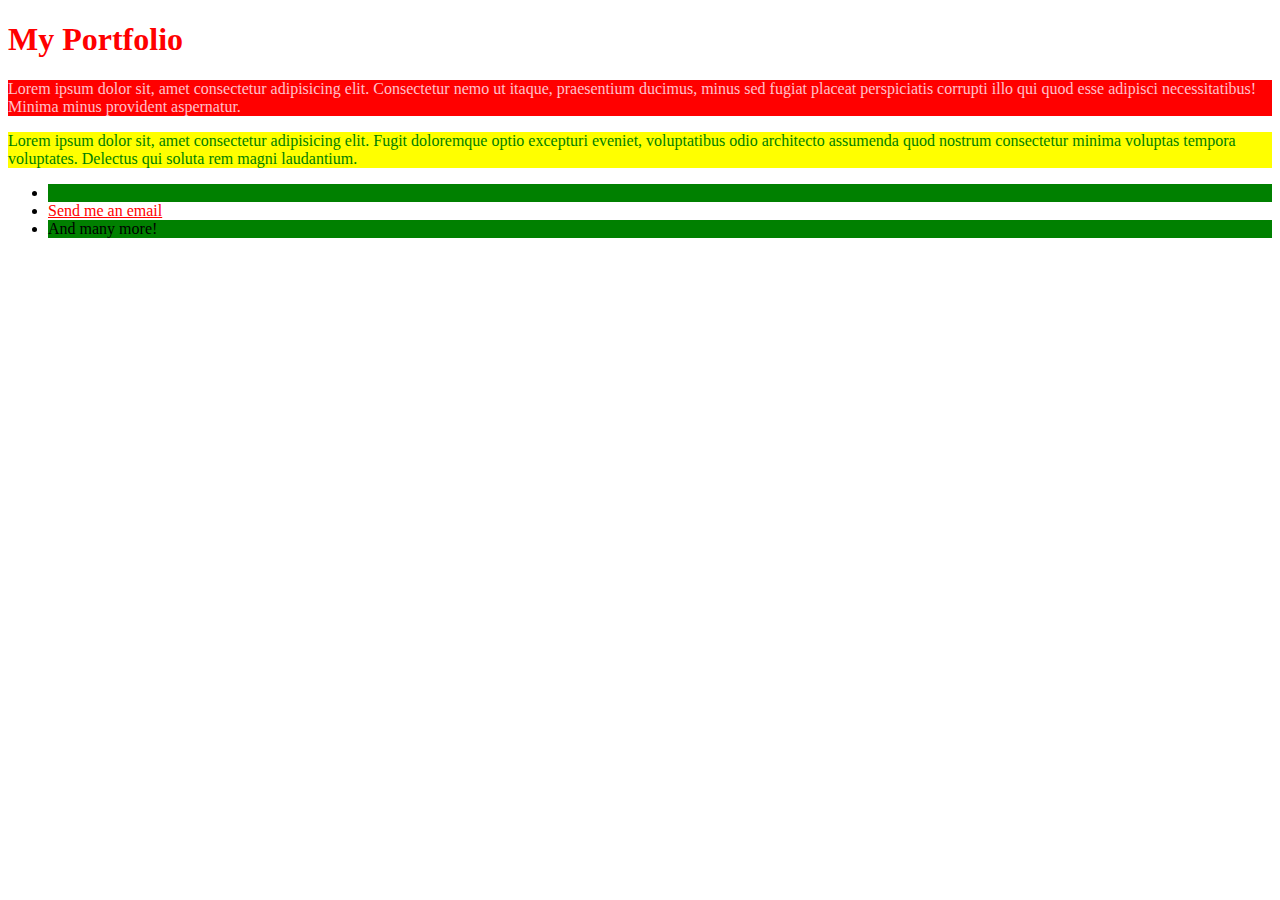
==== index.html @ 727cea33 "update 7.12." ====
<!DOCTYPE html>
<html lang="en">
<head>
    <meta name="viewport" content="width=device-width, initial-scale=1.0">
    <meta name="description" content="My Portfolio">
    <meta name="author" content="Dijana Đuran">
    <link rel="stylesheet" href="./style.css">
</head>
<body>
    <h1 class="important">My Portfolio</h1>
    <p id ="intro" class="important">Lorem ipsum dolor sit, amet consectetur adipisicing elit. Consectetur nemo ut itaque, praesentium ducimus, minus sed fugiat placeat perspiciatis corrupti illo qui quod esse adipisci necessitatibus! Minima minus provident aspernatur.</p>
    <p>Lorem ipsum dolor sit, amet consectetur adipisicing elit. Fugit doloremque optio excepturi eveniet, voluptatibus odio architecto assumenda quod nostrum consectetur minima voluptas tempora voluptates. Delectus qui soluta rem magni laudantium.</p>
    <ul>
        <li>
            <a href="https://github.com/Diiiiiii" target="_blank">
                My GitHub
            </a>
        </li>
        <li>
            <a href="mailto:example@email.com">
                Send me an email
            </a>
        </li>
        <li>
            And many more!
        </li>
    </ul>
</body>

</html>
---- style.css ----
/* Selektor po elementu */
p {
    color: green;
}
/*
Selektor po klasi
*/
.important {
    color: red;
}

/*Selektor po ID-u */
#intro {
    color: pink;
}
[target="_blank"] {
    color: green;
}
[href^="mailto:"] {
    color:red;
}

/* Bitan redosljed kod psudoelemenata kojim ih navodimo u css*/
a:hover {
    color:white;
}
a:visited {
    color: black;
}
p:first-of-type {
    background-color: red;
}
p:nth-child(3) {
    background-color: yellow;
}
li:nth-child(2n + 1) {
    background: green;
}
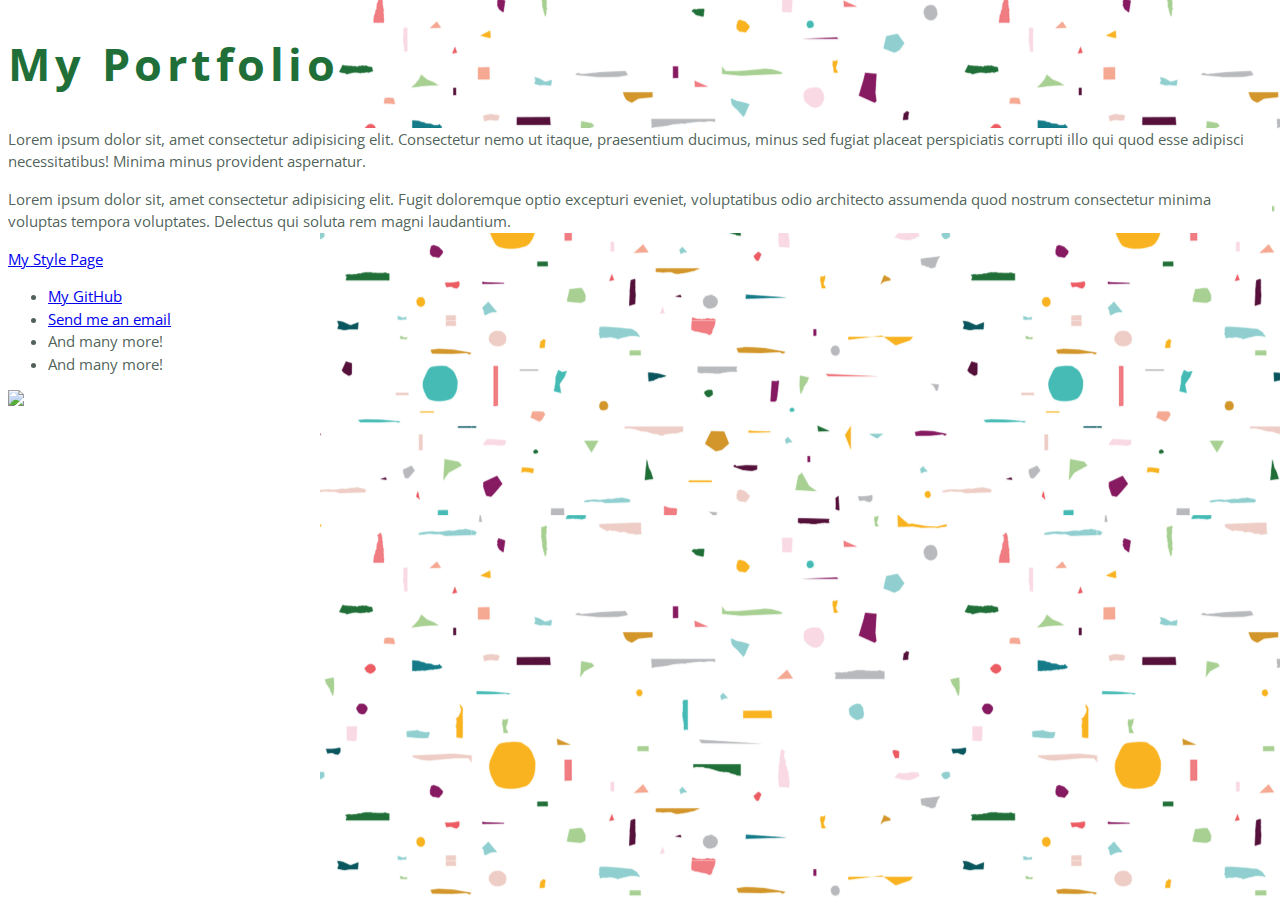
==== commit fd1ba06f: "update" ====
--- a/index.html
+++ b/index.html
@@ -8,8 +8,13 @@
 </head>
 <body>
     <h1 class="important">My Portfolio</h1>
-    <p id ="intro" class="important">Lorem ipsum dolor sit, amet consectetur adipisicing elit. Consectetur nemo ut itaque, praesentium ducimus, minus sed fugiat placeat perspiciatis corrupti illo qui quod esse adipisci necessitatibus! Minima minus provident aspernatur.</p>
+    <div id="text">
+    <p>Lorem ipsum dolor sit, amet consectetur adipisicing elit. Consectetur nemo ut itaque, praesentium ducimus, minus sed fugiat placeat perspiciatis corrupti illo qui quod esse adipisci necessitatibus! Minima minus provident aspernatur.</p>
     <p>Lorem ipsum dolor sit, amet consectetur adipisicing elit. Fugit doloremque optio excepturi eveniet, voluptatibus odio architecto assumenda quod nostrum consectetur minima voluptas tempora voluptates. Delectus qui soluta rem magni laudantium.</p>
+    </div>
+    <div>
+        <a class="big" href="https://diiiiiii.github.io/portfolio-website/style-guide.html">My Style Page</a>
+    </div>
     <ul>
         <li>
             <a href="https://github.com/Diiiiiii" target="_blank">
@@ -18,13 +23,17 @@
         </li>
         <li>
             <a href="mailto:example@email.com">
-                Send me an email
+                Send me an email 
             </a>
         </li>
         <li>
             And many more!
         </li>
+        <li>
+            And many more!
+        </li>
     </ul>
+    <img src="chocolade.jpg" height="100" style='float: left;'>
 </body>
 
 </html>--- a/style.css
+++ b/style.css
@@ -1,38 +1,93 @@
-/* Selektor po elementu */
-p {
-    color: green;
+@import url('https://fonts.googleapis.com/css2?family=Open+Sans:ital,wght@0,300;0,400;0,500;0,600;0,700;0,800;1,300;1,400;1,500;1,600;1,700;1,800&display=swap');
+
+html {font-size: 15px} /* 1rem - root em - em */
+
+body {
+    color: rgb(76 94 85 / 98%);
+    font-size: 1rem;
+    font-family: 'Open Sans', sans-serif;
+    line-height: 1.5;
+    background-color:#ffffff;
+    background-image: url('./wallpaperflare.com_wallpaper.jpg');
+    background-repeat: repeat-y;
+    background-size: 75%;
+    background-position: right ;
+} 
+.p, p {
+    font-size: 1rem;
+    font-weight: 400;
+    line-height: 1.5;
+/*    background-color:#fff; */
+    
 }
-/*
-Selektor po klasi
-*/
-.important {
-    color: red;
+.h6, h6 {
+    color: rgb(241 124 130);
+ /*   background-color:rgb(255, 255, 255); */
+    font-size: 1.33rem;
+    font-weight: 700;
+    font-style: bold;
+    letter-spacing: 0.1em;
+} /* 20px / 15 = 1.33 rema*/
+.h5, h5 {
+    color: rgb(168 208 146);
+    font-size: 1.66rem;
+    font-weight: 700;
+    letter-spacing: 0.1em;
+}
+.h4, h4 {
+    color: rgb(249 179 32);
+    font-size: 2rem;
+    font-weight: 700;
+    letter-spacing: 0.1em;
+}
+.h3, h3 {
+    color: rgb(70 187 181);
+    font-size: 2.33rem;
+    font-weight: 700;
+    letter-spacing: 0.1em;
+}
+.h2, h2 {
+    color:rgb(134 27 97);
+    font-size: 2.66rem;
+    font-weight: 700;
+    letter-spacing: 0.1em;
+}
+.h1, h1 {
+    color:rgb(32 111 56);
+    font-size: 3rem;
+    font-weight: 700;
+    line-height: 1.5;
+    letter-spacing: 0.1em;
+}
+.text-align-left { text-align: left; }
+.text-align-right { text-align: right; }
+.text-align-center { text-align: center; }
+.text-align-justify { text-align: justify; }
+.link { text-decoration: none;
 }
 
-/*Selektor po ID-u */
-#intro {
-    color: pink;
-}
-[target="_blank"] {
-    color: green;
-}
-[href^="mailto:"] {
-    color:red;
+.fancy {
+   /* color: #fff; */
+   font-size: 1rem;
+   letter-spacing: 0.1em;
+    text-shadow:
+    1px 0px 1px red,
+    -1px 0px 0px green,
+    0px 1px 0px blue,
+    0px 1px 0px yellow;
 }
 
-/* Bitan redosljed kod psudoelemenata kojim ih navodimo u css*/
-a:hover {
-    color:white;
+.highlight {
+    color: hsl(0deg 50% 18%);
+    background: rgb(168 208 146); 
 }
-a:visited {
-    color: black;
+
+#text {
+    background-color: white;
 }
-p:first-of-type {
-    background-color: red;
-}
-p:nth-child(3) {
-    background-color: yellow;
-}
-li:nth-child(2n + 1) {
-    background: green;
-}+p::selection {
+    background: rgb(168 208 146);
+  }
+
+
+
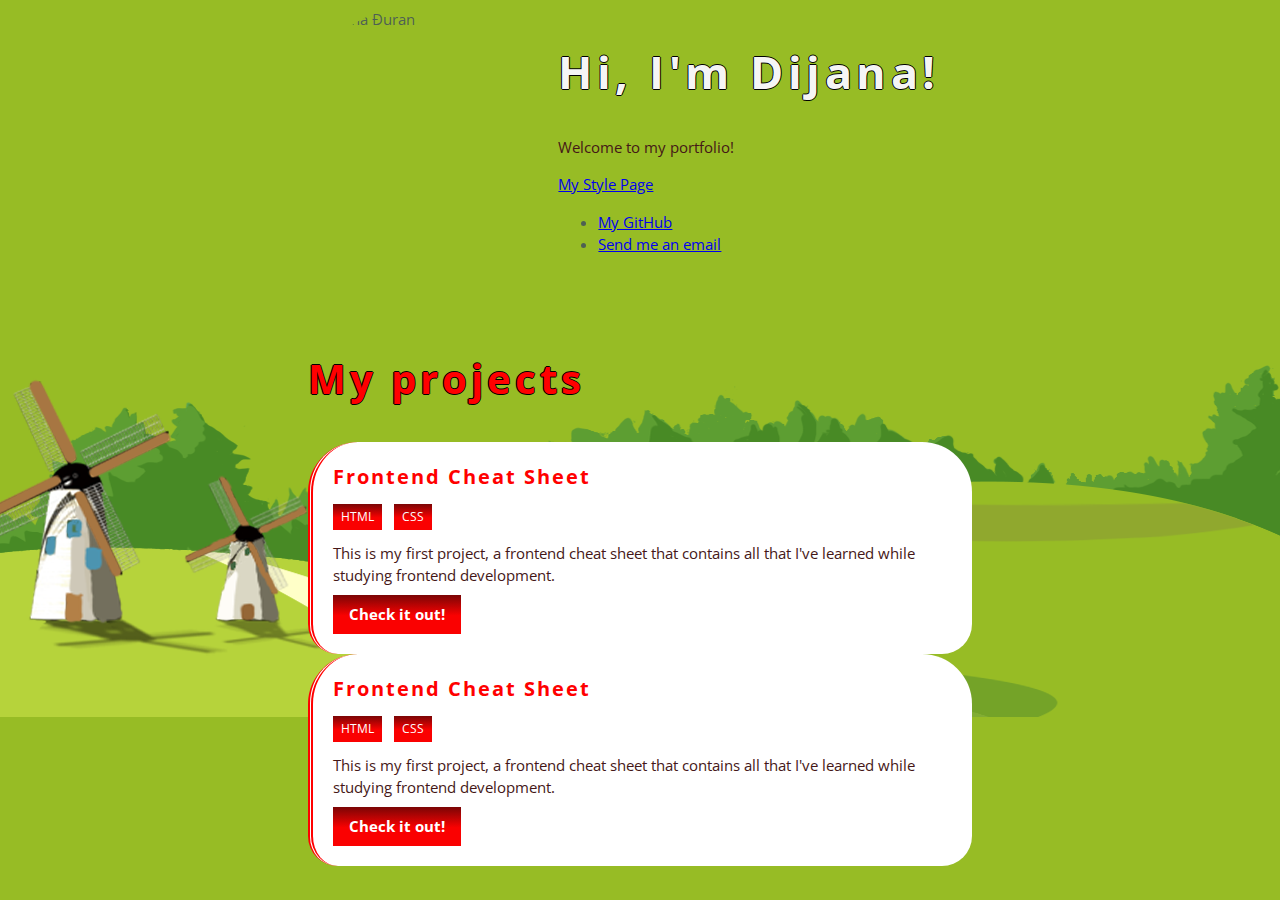
==== commit 74e1faf4: "update" ====
--- a/index.html
+++ b/index.html
@@ -7,13 +7,16 @@
     <link rel="stylesheet" href="./style.css">
 </head>
 <body>
-    <h1 class="important">My Portfolio</h1>
-    <div id="text">
-    <p>Lorem ipsum dolor sit, amet consectetur adipisicing elit. Consectetur nemo ut itaque, praesentium ducimus, minus sed fugiat placeat perspiciatis corrupti illo qui quod esse adipisci necessitatibus! Minima minus provident aspernatur.</p>
-    <p>Lorem ipsum dolor sit, amet consectetur adipisicing elit. Fugit doloremque optio excepturi eveniet, voluptatibus odio architecto assumenda quod nostrum consectetur minima voluptas tempora voluptates. Delectus qui soluta rem magni laudantium.</p>
-    </div>
-    <div>
-        <a class="big" href="https://diiiiiii.github.io/portfolio-website/style-guide.html">My Style Page</a>
+   <div class="wrapper">
+    <div class="header">
+        <div class="header-image">
+          <img class="profile-image" src="./kompas_img.png" alt="Dijana Đuran">
+        </div>
+        <div class="header-description">
+          <h1>Hi, I'm Dijana!</h1>
+          <p>Welcome to my portfolio!</p>
+        <div>
+        <a class="big" href="https://diiiiiii.github.io/portfolio-website/style-guide.html">My Style Page</a> 
     </div>
     <ul>
         <li>
@@ -26,14 +29,46 @@
                 Send me an email 
             </a>
         </li>
-        <li>
+<!--         <li>
             And many more!
         </li>
         <li>
             And many more!
-        </li>
+        </li> -->
     </ul>
-    <img src="chocolade.jpg" height="100" style='float: left;'>
-</body>
+    </div>
+    </div>
+    <br><br>
+    <h2>My projects</h2>
+    <div class="project-portfolio">
+        <div class="project-title">
+          <div class="h6">Frontend Cheat Sheet</div>
+        </div>
+        <ul class="project-technology-list">
+          <li>HTML</li>
+          <li>CSS</li>
+        </ul>
+        <div class="project-description">
+          <div class="p">This is my first project, a frontend cheat sheet that contains all that I've learned while studying frontend development.</div>
+        </div>
+        <a class="project-link" href="#">Check it out!</a>
+      </div>
+      
+      <div class="project-portfolio">
+        <div class="project-title">
+          <div class="h6">Frontend Cheat Sheet</div>
+        </div>
+        <ul class="project-technology-list">
+          <li>HTML</li>
+          <li>CSS</li>
+        </ul>
+        <div class="project-description">
+          <div class="p">This is my first project, a frontend cheat sheet that contains all that I've learned while studying frontend development.</div>
+        </div>
+        <a class="project-link" href="#">Check it out!</a>
+      </div>
+    </div>
+    </body>
+
 
 </html>--- a/style.css
+++ b/style.css
@@ -7,21 +7,26 @@
     font-size: 1rem;
     font-family: 'Open Sans', sans-serif;
     line-height: 1.5;
-    background-color:#ffffff;
-    background-image: url('./wallpaperflare.com_wallpaper.jpg');
-    background-repeat: repeat-y;
-    background-size: 75%;
-    background-position: right ;
+    background-color:#97bc25; ;
+    background-image: url('./background.png');
+   /*  background-repeat: none;
+    background-size: 100%;
+    background-position: right;  */
+    /* background: 
+        url('./shapes-background-pattern.jpg') right/80%  repeat-y,
+         url([data-uri]) top left repeat, 
+        linear-gradient(0deg, rgba(34,193,195,1) 0%, rgba(249,179,32,1) 100%); */
 } 
 .p, p {
     font-size: 1rem;
     font-weight: 400;
     line-height: 1.5;
-/*    background-color:#fff; */
+    color: hsl(0deg 50% 18%);
+    
     
 }
 .h6, h6 {
-    color: rgb(241 124 130);
+    color: red;
  /*   background-color:rgb(255, 255, 255); */
     font-size: 1.33rem;
     font-weight: 700;
@@ -47,17 +52,19 @@
     letter-spacing: 0.1em;
 }
 .h2, h2 {
-    color:rgb(134 27 97);
+    color: red;
     font-size: 2.66rem;
     font-weight: 700;
     letter-spacing: 0.1em;
+    text-shadow: -1px 0 black, 0 1px black, 1px 0 black, 0 -1px black;
 }
 .h1, h1 {
-    color:rgb(32 111 56);
+    color: rgb(245, 245, 245);
     font-size: 3rem;
     font-weight: 700;
     line-height: 1.5;
     letter-spacing: 0.1em;
+    text-shadow: -1px 0 black, 0 1px black, 1px 0 black, 0 -1px black;
 }
 .text-align-left { text-align: left; }
 .text-align-right { text-align: right; }
@@ -67,27 +74,290 @@
 }
 
 .fancy {
-   /* color: #fff; */
-   font-size: 1rem;
-   letter-spacing: 0.1em;
+    color:  #2f7ec1; 
+    font-size: 3rem;
+    letter-spacing: 1.0em;
+    font-weight: 500;
+   /* background-color:#ffffff; */
     text-shadow:
-    1px 0px 1px red,
-    -1px 0px 0px green,
-    0px 1px 0px blue,
-    0px 1px 0px yellow;
+    0px 0px 0px rgb(221, 228, 208),
+    3px 3px 0px #e1e42b,
+    4px 5px 0px #ce41e1,
+    5px 6px 0px blueviolet;
 }
 
 .highlight {
     color: hsl(0deg 50% 18%);
-    background: rgb(168 208 146); 
-}
-
-#text {
+    background: rgba(34,193,195,1); 
+}
+
+.text {
     background-color: white;
 }
 p::selection {
-    background: rgb(168 208 146);
+    background: rgba(249,179,32,1);
   }
 
-
-
+.headings {
+    background-size: 25%;
+}
+
+.wrapper {
+    max-width: 1024px;
+    width: 55%;
+    /* margin-left:auto ;
+    margin-right: auto;
+    margin: top right bottom left;
+    margin: 0 auto 0 auto; */
+    margin: 0 auto;
+    padding: 0 16px;
+    box-sizing: border-box;
+    
+    
+}
+.cookie-consent {
+    /* position: fixed; */
+    bottom: 0;
+    right: 0;
+    text-align: center;
+    color: black;
+    background-color: rgb(249 179 32);
+    padding: 16px;
+    /* width: auto; */
+    /* width: 320px; */
+    box-sizing: border-box;
+    /* border: none; */
+    border-radius: 40px 10px;
+    display: inline-block; 
+}
+
+.cookie-consent-text {
+    margin-right: 16px;
+
+}
+.cookie-consent-yes {
+    text-decoration: underline;
+    font-weight: bold;
+    margin-right: 16px;
+
+}
+.cookie-consent-no {
+    text-decoration: underline;
+
+}
+.profile-image {
+    display: block;
+    height:200px;
+    width: 200px;
+    object-fit: cover;
+    object-position: -3px center;
+    border-bottom-left-radius: 50%; 
+ /* border-bottom-right-radius: 50%; */
+    border-top-right-radius: 40%; 
+    border-top-left-radius: 50%; 
+     /* border-radius: 100px;  */
+   /*  border-width: 4px;
+    border-style: solid;
+    border-color:#8bc34a;  */
+    /* transform: rotate(0.5turn); */
+    transition: transform 1s ease;
+}
+.profile-image:hover {
+    transform: rotate(1turn);
+    transition: transform 2s ease;
+}
+.project {
+    margin: 10px;
+    box-sizing: border-box;
+    display: block;
+    /* width: 100%; */
+    /* background-image: url(); */
+    padding: 16px;
+    border: 0px solid black;
+    border-bottom: 1px double black;
+    border-top: 0px double black;
+    border-color: red;
+}
+.project-title {
+    color: red; 
+    font-size: 3rem;
+    letter-spacing: .5em;
+    font-weight: 500;
+    /* background-color:#ffffff; */
+ /*    text-shadow:
+    0px 0px 0px rgb(221, 228, 208),
+    3px 3px 0px #e1e42b,
+    4px 5px 0px #ce41e1,
+    5px 6px 0px blueviolet; */
+    background-size: cover;
+    margin-bottom: 8px;
+}
+.project-description{
+    margin: 8px 0px;
+}
+.project-link {
+    position: relative;
+    display: inline-block;
+    background: rgb(221, 217, 219);
+    background: rgb(125,5,5);
+    background: linear-gradient(180deg, rgba(125,5,5,1) 1%, rgba(250,1,1,1) 53%);
+    color:white;
+    text-decoration: none;
+    font-weight: 700;
+    font-size: 1rem;
+    line-height: 1;
+    padding: 12px 16px;
+    bottom:0;
+    transition: bottom 0.3s ease, 
+    background-color 0.3s ease 0.3s;
+}
+.project-link:hover {
+    background-color: darkblue;
+    text-decoration: underline;
+    bottom: 4px;
+}
+.project-technology-list{
+    margin:  0;
+    padding: 0;
+}
+.project-technology-list li {
+    display: inline-block;
+    background: rgb(221, 217, 219);
+    background: rgb(125,5,5);
+    background: linear-gradient(180deg, rgba(125,5,5,1) 1%, rgba(250,1,1,1) 53%);
+    padding: 4px 8px;
+    color: white;
+    margin-right: 8px;
+    margin-top: 4px;
+    margin-bottom: 4px;
+    font-size: 0.8rem;
+}
+.project-technology-list li + li {
+    margin-left: 0px;
+}
+
+.highlight-2 {
+    color: hsl(0deg 20% 18%);
+    background: whitesmoke; 
+}
+.tooltip {
+    position: relative;
+    display: inline-block;
+}
+.tooltip-message {
+    display: none;
+    position: absolute;
+    bottom: 100%;
+    left: 0;
+    background: rgba(0, 0, 0, 0.8);
+    color: white;
+    padding: 8px 12px;
+    font-size: 0.8rem ;
+    line-height: 1.5;
+    width: 150%;
+    max-width: 320px;
+}
+.tooltip:hover .tooltip-message {
+    display: inline-block;
+}
+.float-row {
+    margin: 0 -16px;
+}
+.float-row::after {
+    content: '';
+    display: block;
+    clear: both;
+}
+.float-column {
+    float: left;
+    width: calc(50% - 32px);
+    margin: 0 16px;
+}
+.navigation {
+    display: flex;
+ /*    flex-flow: row;
+    flex-wrap: wrap ; */
+    flex-flow: row wrap;
+    margin: 0;
+    padding: 0;
+    justify-content: center;
+    align-items: center;
+    height: 80px;
+}
+.navigation-item {
+    display: block;
+    background: rgb(209, 46, 46);
+    padding: 8px 16px;
+}
+.navigation-item a {
+    color:white;
+}
+.bg-color-black { background-color: black; }
+.bg-color-white { background-color: white; }
+.bg-color-primary { background-color: darkblue; }
+.bg-color-background { background-color: #f0f0f0; }
+.bg-pattern {
+   background: url([data-uri]) top left repeat;
+}
+.palette {
+  display: flex;
+  flex-direction: row;
+  flex-wrap: wrap;
+}
+.palette-item {
+  box-sizing: border-box;
+  display: block;
+  width: calc(1 / 5 * 100% - 2 * 4px);
+  border: 4px solid black;
+  margin: 4px;
+  position: relative;
+}
+.palette-item::before {
+  content: '';
+  display: block;
+  padding-top: 100%;
+}
+.palette-item-content {
+  position: absolute;
+  top: 0;
+  right: 0;
+  bottom: 0;
+  left: 0;
+  display: flex;
+  justify-content: center;
+  align-items: center;
+}
+.header {
+  display: flex;
+  flex-flow: row nowrap;
+}
+.header-image {
+  flex-grow: 0;
+  flex-shrink: 0;
+}
+.header-description {
+  flex-grow: 1;
+  margin-left: 50px;
+  
+}
+
+.fancy-button {
+    display: inline-block;
+    border: none;
+    background: none;
+    padding:0 16px;
+    margin:0;
+    height: 40px;
+}
+.fancy-button::before{
+    
+}
+.fancy-button > span {
+
+}
+.project-portfolio {
+    background: white;
+    border-radius: 50px 50px 30px 30px;
+    padding: 20px;
+    border-left: 5px double red;  
+}
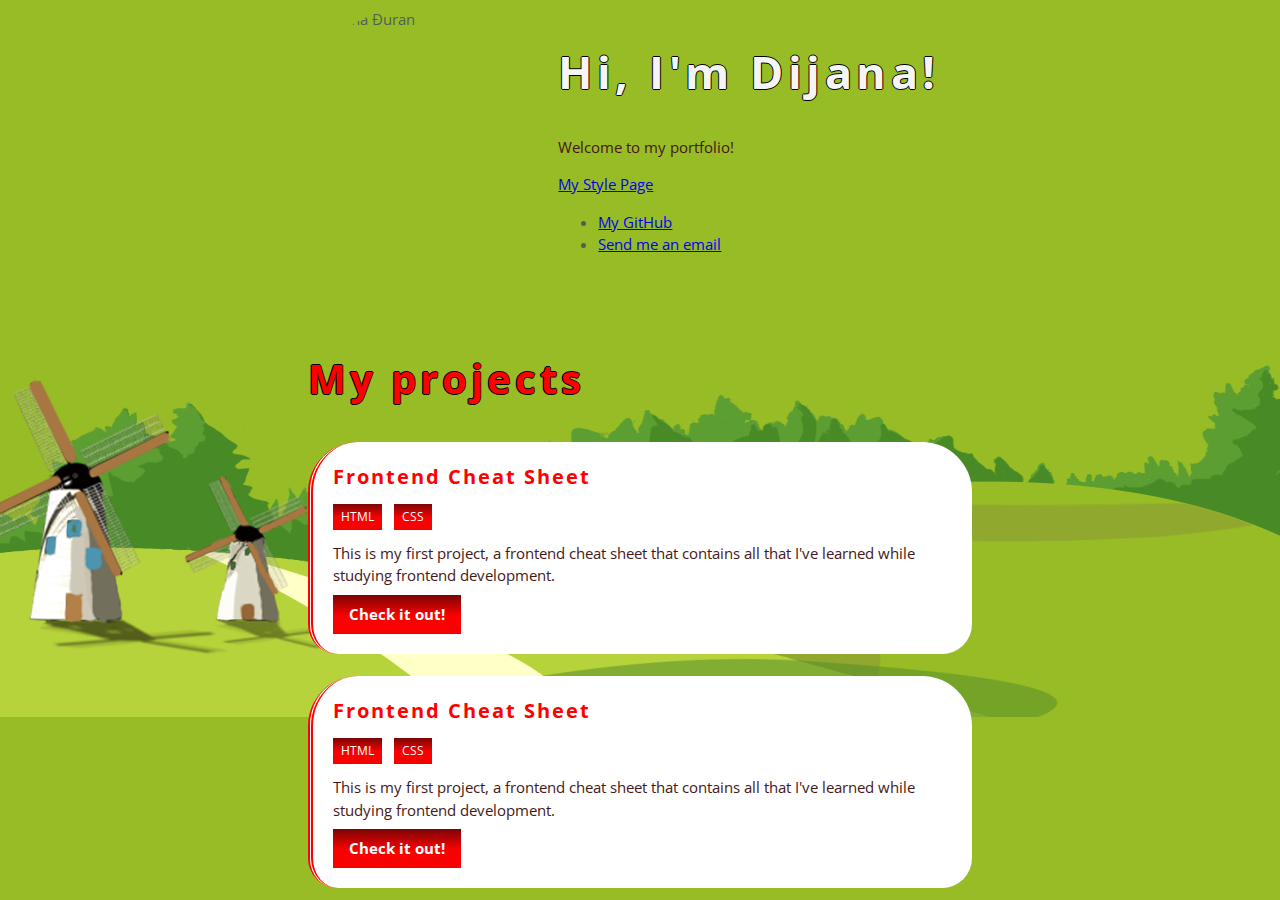
==== commit cab1e918: "update" ====
--- a/index.html
+++ b/index.html
@@ -53,7 +53,7 @@
         </div>
         <a class="project-link" href="#">Check it out!</a>
       </div>
-      
+      <br>
       <div class="project-portfolio">
         <div class="project-title">
           <div class="h6">Frontend Cheat Sheet</div>
